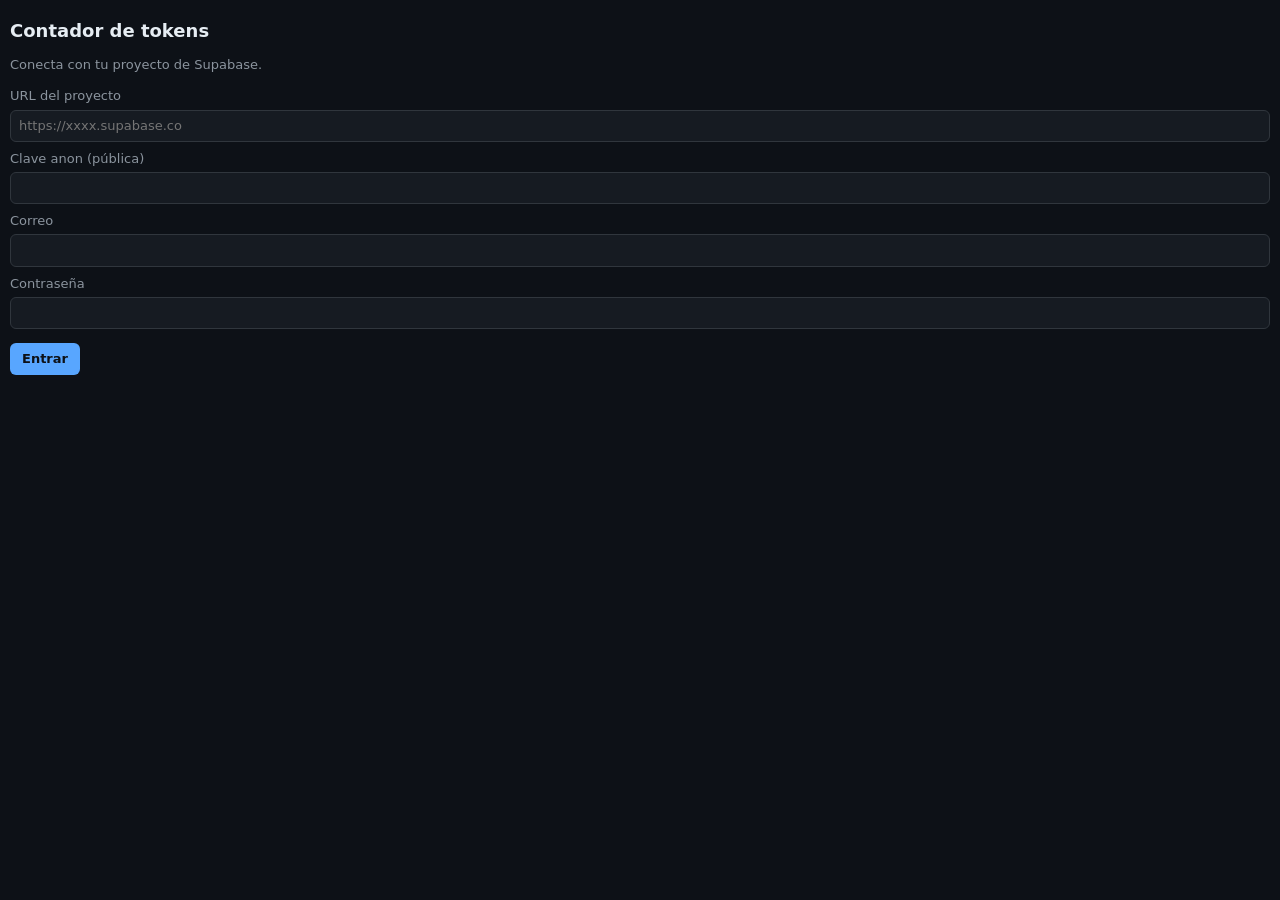
==== windows/ui/index.html @ 60a7b51f "Contador de tokens: mod de Claude Code, esquema de Supabase, app de Windows y widget de Android Co-A" ====
<!doctype html>
<html lang="es">
<head>
  <meta charset="utf-8" />
  <meta name="viewport" content="width=device-width, initial-scale=1" />
  <title>Tokens</title>
  <link rel="stylesheet" href="estilo.css" />
  <script type="module" src="app.js"></script>
</head>
<body>
  <!-- Primera vez: datos del proyecto de Supabase y tu cuenta -->
  <section id="vista-entrar" hidden>
    <h1>Contador de tokens</h1>
    <p class="tenue">Conecta con tu proyecto de Supabase.</p>
    <form id="form-entrar">
      <label>URL del proyecto<input name="url" placeholder="https://xxxx.supabase.co" required /></label>
      <label>Clave anon (pública)<input name="clave" required /></label>
      <label>Correo<input name="correo" type="email" autocomplete="username" required /></label>
      <label>Contraseña<input name="clave_usuario" type="password" autocomplete="current-password" required /></label>
      <button type="submit">Entrar</button>
      <p id="error-entrar" class="error"></p>
    </form>
  </section>

  <!-- Panel -->
  <section id="vista-panel" hidden>
    <header>
      <select id="sesiones" title="Sesión de Claude Code"></select>
      <button id="btn-ajustes" class="icono" title="Ajustes">⚙</button>
    </header>
    <div id="contenido"></div>
    <footer id="estado" class="tenue"></footer>
  </section>

  <!-- Ajustes -->
  <section id="vista-ajustes" hidden>
    <header><h2>Ajustes</h2><button id="btn-volver" class="icono" title="Volver">✕</button></header>
    <p class="tenue" id="cuenta"></p>

    <h3>Conectar Claude Code</h3>
    <p class="tenue">Genera un token para este equipo y pégalo en Claude Code: <code>/config</code> → contador-tokens → Token de dispositivo. También van ahí la URL y la clave anon.</p>
    <label>Nombre del equipo<input id="nombre-equipo" value="Mi PC" /></label>
    <button id="btn-token">Generar token</button>
    <div id="token-generado" hidden>
      <p>Cópialo ahora; no se vuelve a mostrar:</p>
      <code id="token-texto" class="token"></code>
      <button id="btn-copiar">Copiar</button>
    </div>

    <h3>Equipos conectados</h3>
    <ul id="equipos"></ul>

    <h3>Ventana</h3>
    <label class="fila"><input type="checkbox" id="compacto" /> Modo compacto (solo contexto y límites)</label>

    <button id="btn-salir" class="secundario">Cerrar sesión</button>
  </section>
</body>
</html>
---- windows/ui/estilo.css ----
:root {
  color-scheme: dark;
  --fondo: #0d1117;
  --tarjeta: #161b22;
  --borde: #30363d;
  --texto: #e6edf3;
  --tenue: #8b949e;
  --ok: #3fb950;
  --medio: #d29922;
  --alto: #f85149;
  --acento: #58a6ff;
}
* { box-sizing: border-box; }
body {
  margin: 0;
  padding: 10px;
  background: var(--fondo);
  color: var(--texto);
  font: 13px/1.4 system-ui, -apple-system, "Segoe UI", sans-serif;
  user-select: none;
}
h1 { font-size: 18px; margin: 8px 0 4px; }
h2 { font-size: 15px; margin: 0; }
h3 { font-size: 13px; margin: 16px 0 6px; }
.tenue { color: var(--tenue); }
.error { color: var(--alto); min-height: 1em; }
header { display: flex; gap: 6px; align-items: center; justify-content: space-between; margin-bottom: 8px; }
select, input {
  width: 100%;
  background: var(--tarjeta);
  color: var(--texto);
  border: 1px solid var(--borde);
  border-radius: 6px;
  padding: 6px 8px;
  font: inherit;
}
label { display: block; margin: 8px 0; color: var(--tenue); }
label input { margin-top: 4px; color: var(--texto); }
label.fila { display: flex; gap: 8px; align-items: center; }
label.fila input { width: auto; margin: 0; }
button {
  background: var(--acento);
  color: #0d1117;
  border: 0;
  border-radius: 6px;
  padding: 7px 12px;
  font: inherit;
  font-weight: 600;
  cursor: pointer;
  margin-top: 6px;
}
button.secundario { background: var(--tarjeta); color: var(--texto); border: 1px solid var(--borde); margin-top: 20px; }
button.icono { background: none; color: var(--tenue); padding: 4px 8px; margin: 0; font-size: 16px; }
.tarjeta {
  background: var(--tarjeta);
  border: 1px solid var(--borde);
  border-radius: 10px;
  padding: 10px;
  margin-bottom: 8px;
}
.tarjeta h4 { margin: 0 0 6px; font-size: 12px; color: var(--tenue); font-weight: 600; text-transform: uppercase; letter-spacing: .04em; }
.tarjeta svg { display: block; width: 100%; height: auto; }
.cifras { display: grid; grid-template-columns: 1fr auto; gap: 2px 8px; font-variant-numeric: tabular-nums; }
.cifras b { text-align: right; font-weight: 600; }
code { font-family: ui-monospace, Consolas, monospace; }
code.token { display: block; word-break: break-all; background: var(--tarjeta); padding: 8px; border-radius: 6px; user-select: text; }
#equipos { padding-left: 18px; color: var(--tenue); }
#equipos button { padding: 2px 6px; margin: 0 0 0 6px; font-size: 11px; background: var(--tarjeta); color: var(--alto); border: 1px solid var(--borde); }
footer { margin-top: 4px; font-size: 11px; text-align: center; }
.vacio { text-align: center; padding: 30px 10px; }
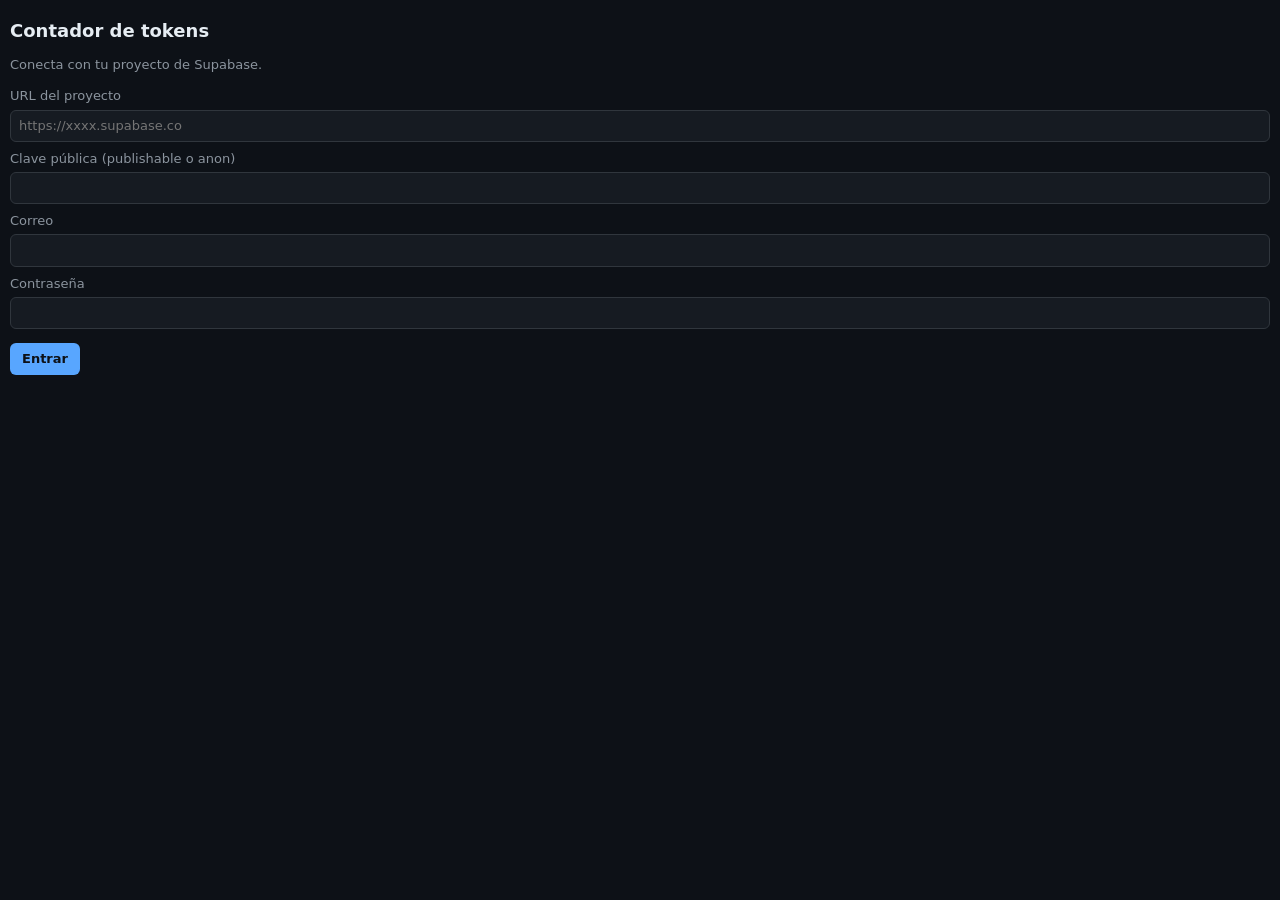
==== commit 6bf3b8ff: "Arreglos: compila la app de Android, URL de Supabase y token visible en /config - Widget: usa action" ====
--- a/windows/ui/index.html
+++ b/windows/ui/index.html
@@ -14,7 +14,7 @@
     <p class="tenue">Conecta con tu proyecto de Supabase.</p>
     <form id="form-entrar">
       <label>URL del proyecto<input name="url" placeholder="https://xxxx.supabase.co" required /></label>
-      <label>Clave anon (pública)<input name="clave" required /></label>
+      <label>Clave pública (publishable o anon)<input name="clave" required /></label>
       <label>Correo<input name="correo" type="email" autocomplete="username" required /></label>
       <label>Contraseña<input name="clave_usuario" type="password" autocomplete="current-password" required /></label>
       <button type="submit">Entrar</button>
@@ -38,7 +38,7 @@
     <p class="tenue" id="cuenta"></p>
 
     <h3>Conectar Claude Code</h3>
-    <p class="tenue">Genera un token para este equipo y pégalo en Claude Code: <code>/config</code> → contador-tokens → Token de dispositivo. También van ahí la URL y la clave anon.</p>
+    <p class="tenue">Genera un token para este equipo y pégalo en Claude Code: <code>/config</code> → contador-tokens → Token de dispositivo. También van ahí la URL y la clave pública (publishable).</p>
     <label>Nombre del equipo<input id="nombre-equipo" value="Mi PC" /></label>
     <button id="btn-token">Generar token</button>
     <div id="token-generado" hidden>
